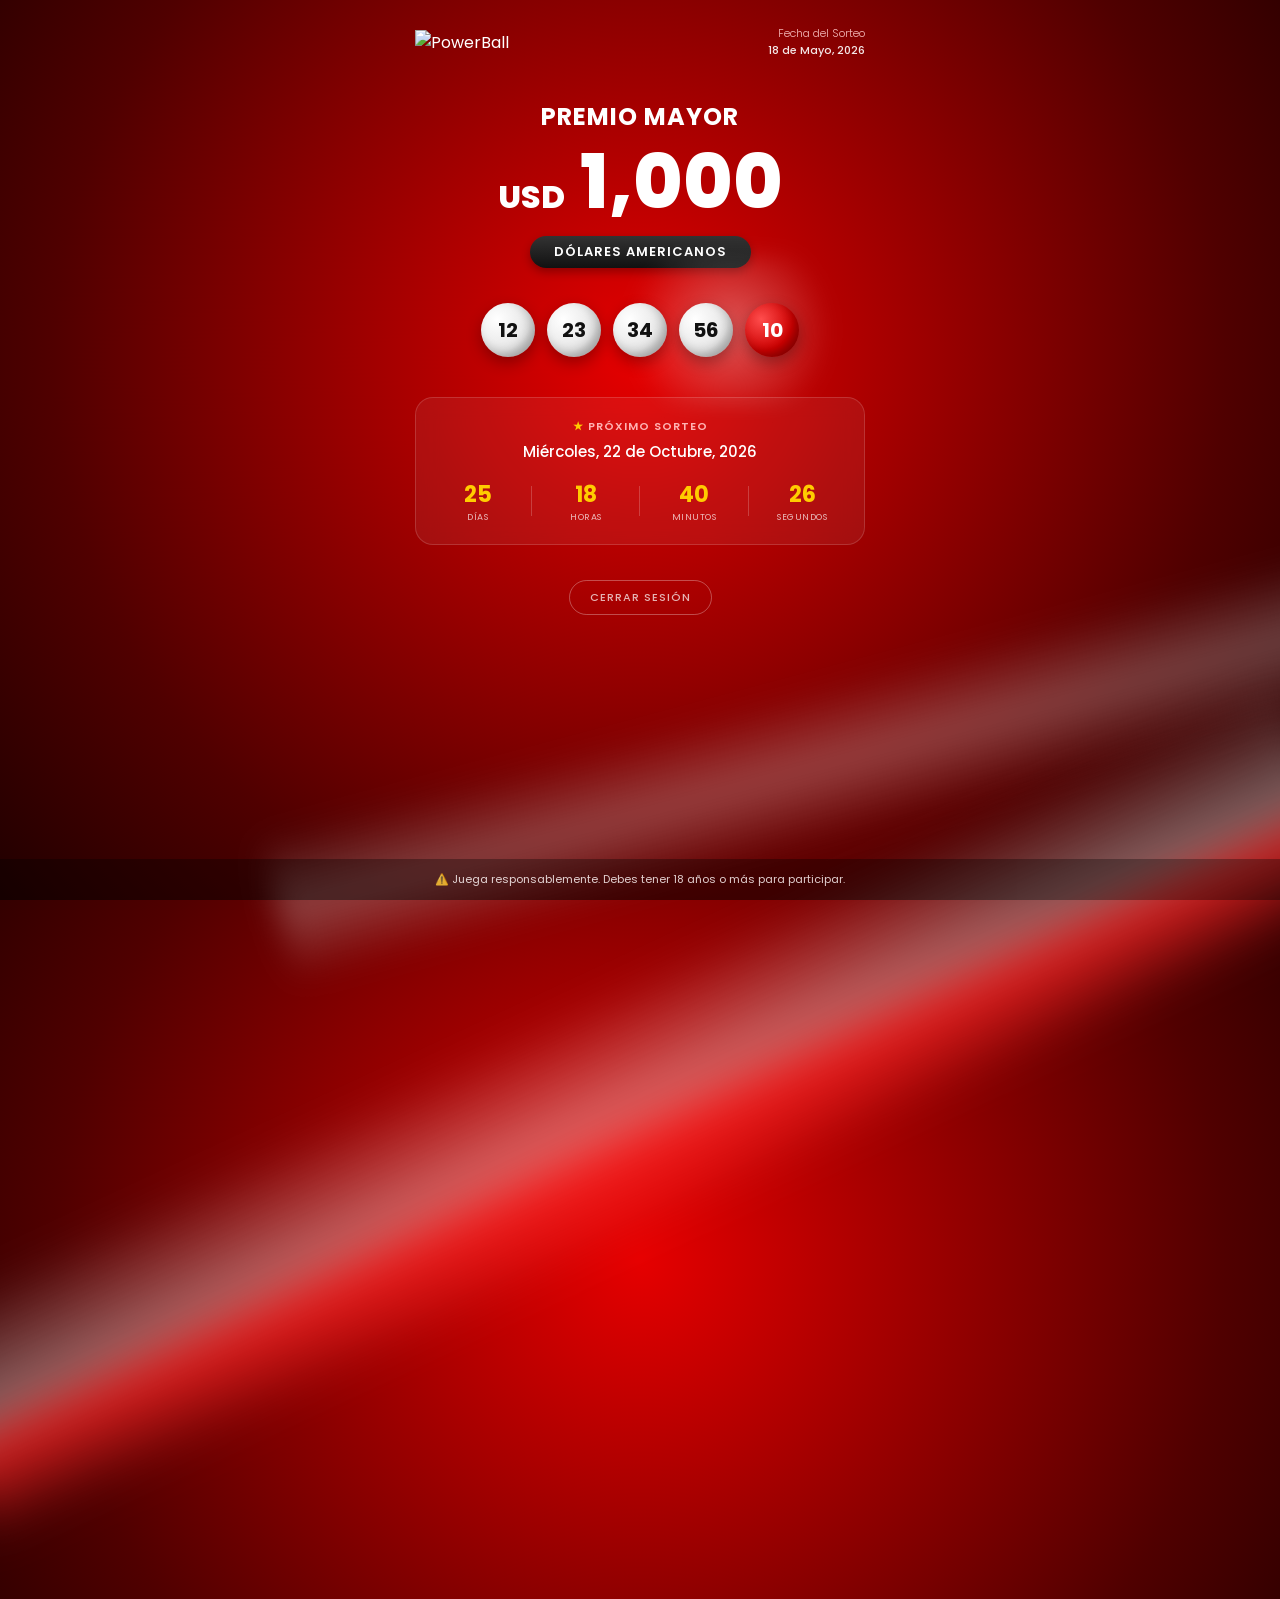
==== premio.html @ 57feb26d "Update premio.html" ====
<!DOCTYPE html>
<html lang="es">
<head>
    <meta charset="UTF-8">
    <meta name="viewport" content="width=device-width, initial-scale=1.0">
    <title>PowerBall | Panel Principal</title>
    <link rel="stylesheet" href="styles.css">
    <link href="https://fonts.googleapis.com/css2?family=Poppins:wght@300;400;500;600;700;800&display=swap" rel="stylesheet">
</head>
<body class="premio-page">

    <!-- Contenedor Principal de la App -->
    <div class="dashboard-container">
        
        <!-- Barra superior: Logo y Fecha de Sorteo -->
        <header class="top-header">

<img src="img/powerball_logo.svg.png" alt="PowerBall" class="login-logo">
            <div class="fecha-sorteo-top">
                <span class="fecha-label">Fecha del Sorteo</span>
                <span class="fecha-valor">18 de Mayo, 2026</span>
            </div>
        </header>

        <!-- Bloque de Monto Mayor -->
        <section class="main-prize-section">
            <h2 class="premio-mayor-title">PREMIO MAYOR</h2>
            <div class="monto-container">
                <span class="currency-badge">USD</span>
                <h1 id="premioMonto" class="premio-monto">1,000</h1>
            </div>
            <div class="sub-badge">DÓLARES AMERICANOS</div>
        </section>

        <!-- Esferas con los Números Ganadores -->
        <section class="numeros-ganadores-section">
            <div class="bola blanca">12</div>
            <div class="bola blanca">23</div>
            <div class="bola blanca">34</div>
            <div class="bola blanca">56</div>
            <div class="bola roja">10</div>
        </section>

        <!-- Tarjeta del Próximo Sorteo y Contador (Glassmorphism) -->
        <div class="contador-box">
            <div class="contador-header">
                <span class="estrella">★</span> PRÓXIMO SORTEO
            </div>
            <h3 class="contador-fecha">Miércoles, 22 de Octubre, 2026</h3>
            
            <div id="contador" class="contador-grid">
                <div class="tiempo-item">
                    <span class="numero"></span>
                    <span class="etiqueta">DÍAS</span>
                </div>
                <div class="linea-divisoria"></div>
                <div class="tiempo-item">
                    <span class="numero"></span>
                    <span class="etiqueta">HORAS</span>
                </div>
                <div class="linea-divisoria"></div>
                <div class="tiempo-item">
                    <span class="numero"></span>
                    <span class="etiqueta">MINUTOS</span>
                </div>
                <div class="linea-divisoria"></div>
                <div class="tiempo-item">
                    <span class="numero"></span>
                    <span class="etiqueta">SEGUNDOS</span>
                </div>
            </div>
        </div>

        <!-- Botón para cerrar sesión integrado de forma sutil -->
        <button onclick="cerrarSesion()" class="logout-btn">
            CERRAR SESIÓN
        </button>

    </div>

    <!-- Pie de página legal -->
    <footer class="legal-footer">
        <p>⚠️ Juega responsablemente. Debes tener 18 años o más para participar.</p>
    </footer>

    <script src="config.js"></script>
    <script src="app.js"></script>
</body>
</html>
---- styles.css ----
/* --- CONFIGURACIÓN GENERAL --- */
* {
    margin: 0;
    padding: 0;
    box-sizing: border-box;
    font-family: 'Poppins', sans-serif;
}

body.premio-page {
    background: radial-gradient(circle at 50% 40%, #e60000 0%, #500000 70%, #200000 100%);
    color: #ffffff;
    min-height: 100vh;
    display: flex;
    flex-direction: column;
    justify-content: space-between;
    align-items: center;
    overflow: hidden;
    position: relative;
}

/* LINEA DE LUZ PRINCIPAL (La curva brillante diagonal) */
body.premio-page::before {
    content: '';
    position: absolute;
    width: 120%;
    height: 300px;
    bottom: -50px;
    right: -10%;
    /* Crea la franja de luz blanca/roja intensa */
    background: linear-gradient(
        to bottom,
        rgba(255, 255, 255, 0) 0%,
        rgba(255, 255, 255, 0.4) 40%,
        rgba(255, 40, 40, 0.8) 50%,
        rgba(255, 0, 0, 0) 80%
    );
    /* Curva y rota la línea para que cruce desde abajo a la derecha hacia arriba */
    transform: rotate(-25deg);
    transform-origin: bottom right;
    filter: blur(20px);
    pointer-events: none;
    z-index: 0;
}

/* SEGUNDA LÍNEA DE REFLEJO (Para dar el efecto de ondas superpuestas) */
body.premio-page::after {
    content: '';
    position: absolute;
    width: 100%;
    height: 150px;
    bottom: 80px;
    right: -20%;
    background: linear-gradient(
        to bottom,
        rgba(255, 100, 100, 0) 0%,
        rgba(255, 255, 255, 0.25) 50%,
        rgba(255, 0, 0, 0) 100%
    );
    transform: rotate(-15deg);
    filter: blur(15px);
    pointer-events: none;
    z-index: 0;
}

/* DESTELLO DE LUZ EXTRA EN LA BOLA ROJA (Efecto resplandor de fondo) */
.numeros-ganadores-section {
    position: relative;
    z-index: 1;
}

/* Añade un destello brillante justo detrás de la zona de las esferas */
.numeros-ganadores-section::before {
    content: '';
    position: absolute;
    width: 250px;
    height: 150px;
    background: radial-gradient(circle, rgba(255, 255, 255, 0.35) 0%, rgba(255, 0, 0, 0) 70%);
    top: 50%;
    left: 70%;
    transform: translate(-50%, -50%);
    filter: blur(10px);
    z-index: -1;
    pointer-events: none;
}


.dashboard-container {
    position: relative;
    z-index: 1;
    width: 100%;
    max-width: 500px;
    padding: 25px;
    text-align: center;
}

/* --- ENCABEZADO --- */
.top-header {
    display: flex;
    justify-content: space-between;
    align-items: center;
    margin-bottom: 40px;
}

.dashboard-logo {
    height: 35px;
    object-fit: contain;
}

.fecha-sorteo-top {
    text-align: right;
    font-size: 11px;
    opacity: 0.9;
}

.fecha-label {
    display: block;
    font-weight: 300;
    color: #ffcccc;
}

.fecha-valor {
    font-weight: 500;
}

/* --- SECCIÓN PREMIO MAYOR --- */
.main-prize-section {
    margin-bottom: 35px;
}

.premio-mayor-title {
    font-size: 24px;
    font-weight: 700;
    letter-spacing: 1px;
    margin-bottom: 10px;
    text-transform: uppercase;
}

.monto-container {
    display: flex;
    justify-content: center;
    align-items: baseline;
    gap: 15px;
}

.currency-badge {
    font-size: 32px;
    font-weight: 800;
    color: #ffffff;
}

.premio-monto {
    font-size: 75px;
    font-weight: 800;
    line-height: 1;
}

.sub-badge {
    display: inline-block;
    background: linear-gradient(180deg, #333 0%, #111 100%);
    padding: 6px 24px;
    border-radius: 20px;
    font-size: 13px;
    font-weight: 600;
    letter-spacing: 1px;
    margin-top: 15px;
    box-shadow: 0 4px 10px rgba(0,0,0,0.3);
}

/* --- ESFERAS EN 3D --- */
.numeros-ganadores-section {
    display: flex;
    justify-content: center;
    gap: 12px;
    margin-bottom: 40px;
}

.bola {
    width: 54px;
    height: 54px;
    border-radius: 50%;
    font-size: 20px;
    font-weight: 700;
    display: flex;
    align-items: center;
    justify-content: center;
    box-shadow: inset -5px -5px 10px rgba(0,0,0,0.2), 0 6px 15px rgba(0,0,0,0.3);
}

.bola.blanca {
    background: radial-gradient(circle at 30% 30%, #ffffff 0%, #e6e6e6 60%, #b3b3b3 100%);
    color: #111111;
}

.bola.roja {
    background: radial-gradient(circle at 30% 30%, #ff4d4d 0%, #cc0000 60%, #800000 100%);
    color: #ffffff;
}

/* --- PANEL CONTADOR (GLASSMORPHISM) --- */
.contador-box {
    background: rgba(255, 255, 255, 0.06);
    border: 1px solid rgba(255, 255, 255, 0.15);
    backdrop-filter: blur(10px);
    -webkit-backdrop-filter: blur(10px);
    border-radius: 18px;
    padding: 20px;
    margin-bottom: 25px;
}

.contador-header {
    font-size: 11px;
    font-weight: 600;
    color: #ffb3b3;
    letter-spacing: 1px;
    margin-bottom: 5px;
}

.estrella {
    color: #ffcc00;
}

.contador-fecha {
    font-size: 15px;
    font-weight: 500;
    margin-bottom: 15px;
}

.contador-grid {
    display: flex;
    justify-content: space-around;
    align-items: center;
}

.tiempo-item {
    display: flex;
    flex-direction: column;
    align-items: center;
    width: 60px;
}

.tiempo-item .numero {
    font-size: 22px;
    font-weight: 700;
    color: #ffcc00; /* Color dorado amarillento para resaltar */
}

.tiempo-item .etiqueta {
    font-size: 9px;
    font-weight: 400;
    opacity: 0.7;
    letter-spacing: 0.5px;
}

.linea-divisoria {
    width: 1px;
    height: 30px;
    background-color: rgba(255, 255, 255, 0.2);
}

/* --- BOTÓN CERRAR SESIÓN --- */
.logout-btn {
    background: none;
    border: 1px solid rgba(255, 255, 255, 0.3);
    color: rgba(255, 255, 255, 0.7);
    padding: 8px 20px;
    font-size: 11px;
    font-weight: 500;
    letter-spacing: 1px;
    border-radius: 20px;
    cursor: pointer;
    transition: all 0.3s ease;
    margin-top: 10px;
}

.logout-btn:hover {
    background-color: #ffffff;
    color: #cc0000;
    border-color: #ffffff;
}

/* --- PIE DE PÁGINA --- */
.legal-footer {
    width: 100%;
    background-color: rgba(0, 0, 0, 0.4);
    padding: 12px;
    text-align: center;
    font-size: 11px;
    opacity: 0.8;
    z-index: 1;
}/* ==========================================================================
   ESTILOS EXCLUSIVOS PARA LA PÁGINA DE LOGIN (index.html)
   ========================================================================== */

body.login-page {
    /* Mismo fondo espectacular con el destello curvo que logramos antes */
    background: 
        radial-gradient(circle at 85% 75%, rgba(255, 30, 30, 0.75) 0%, rgba(255, 0, 0, 0) 50%),
        radial-gradient(ellipse 70% 40% at 90% 70%, rgba(255, 255, 255, 0.25) 0%, rgba(255, 255, 255, 0) 60%),
        radial-gradient(circle at 50% 40%, #e60000 0%, #500000 70%, #200000 100%);
    color: #ffffff;
    min-height: 100vh;
    display: flex;
    flex-direction: column;
    justify-content: center; /* Centra la tarjeta verticalmente */
    align-items: center;     /* Centra la tarjeta horizontalmente */
    overflow: hidden;
    position: relative;
    padding: 20px;
}

/* Tarjeta contenedora estilo Glassmorphism */
.login-card {
    background: rgba(255, 255, 255, 0.07);
    border: 1px solid rgba(255, 255, 255, 0.18);
    backdrop-filter: blur(12px);
    -webkit-backdrop-filter: blur(12px);
    border-radius: 24px;
    padding: 40px 35px;
    width: 100%;
    max-width: 420px; /* Tamaño perfecto para verse estilizado */
    box-shadow: 0 15px 35px rgba(0, 0, 0, 0.4);
    text-align: center;
    z-index: 1;
}

/* Encabezado y Logo */
.login-header {
    margin-bottom: 35px;
}

.login-logo {
    max-width: 220px;
    height: auto;
    object-fit: contain;
}

/* Formulario y cajas de entrada (Inputs) */
.login-form {
    display: flex;
    flex-direction: column;
    gap: 22px;
}

.input-group {
    text-align: left;
    display: flex;
    flex-direction: column;
    gap: 8px;
}

.input-group label {
    font-size: 12px;
    font-weight: 500;
    color: #ffcccc;
    letter-spacing: 0.5px;
    text-transform: uppercase;
}

.input-group input {
    background: rgba(255, 255, 255, 0.1);
    border: 1px solid rgba(255, 255, 255, 0.2);
    border-radius: 12px;
    padding: 14px 16px;
    color: #ffffff;
    font-size: 14px;
    font-family: 'Poppins', sans-serif;
    transition: all 0.3s ease;
}

/* Efecto cuando el usuario hace clic para escribir */
.input-group input:focus {
    outline: none;
    background: rgba(255, 255, 255, 0.18);
    border-color: rgba(255, 255, 255, 0.6);
    box-shadow: 0 0 10px rgba(255, 255, 255, 0.1);
}

/* Marcador de posición (Placeholder text) */
.input-group input::placeholder {
    color: rgba(255, 255, 255, 0.4);
}

/* Opciones extras */
.form-options {
    text-align: right;
    margin-top: -5px;
}

.forgot-link {
    color: rgba(255, 255, 255, 0.6);
    font-size: 12px;
    text-decoration: none;
    transition: color 0.3s ease;
}

.forgot-link:hover {
    color: #ffcc00; /* Resalta en dorado al pasar el mouse */
}

/* Botón de Ingreso Sólido */
.login-btn {
    background: #ffffff;
    color: #cc0000;
    border: none;
    padding: 15px;
    font-size: 14px;
    font-weight: 700;
    letter-spacing: 1px;
    border-radius: 12px;
    cursor: pointer;
    box-shadow: 0 6px 20px rgba(0, 0, 0, 0.2);
    transition: all 0.3s ease;
    margin-top: 10px;
}

.login-btn:hover {
    background: #ffcc00; /* Cambia a dorado brillante al pasar el mouse */
    color: #111111;
    transform: translateY(-2px);
    box-shadow: 0 8px 25px rgba(255, 204, 0, 0.4);
}

/* Footer del Login */
.legal-footer-login {
    position: absolute;
    bottom: 20px;
    font-size: 11px;
    opacity: 0.6;
    text-align: center;
    width: 100%;
    pointer-events: none;
}
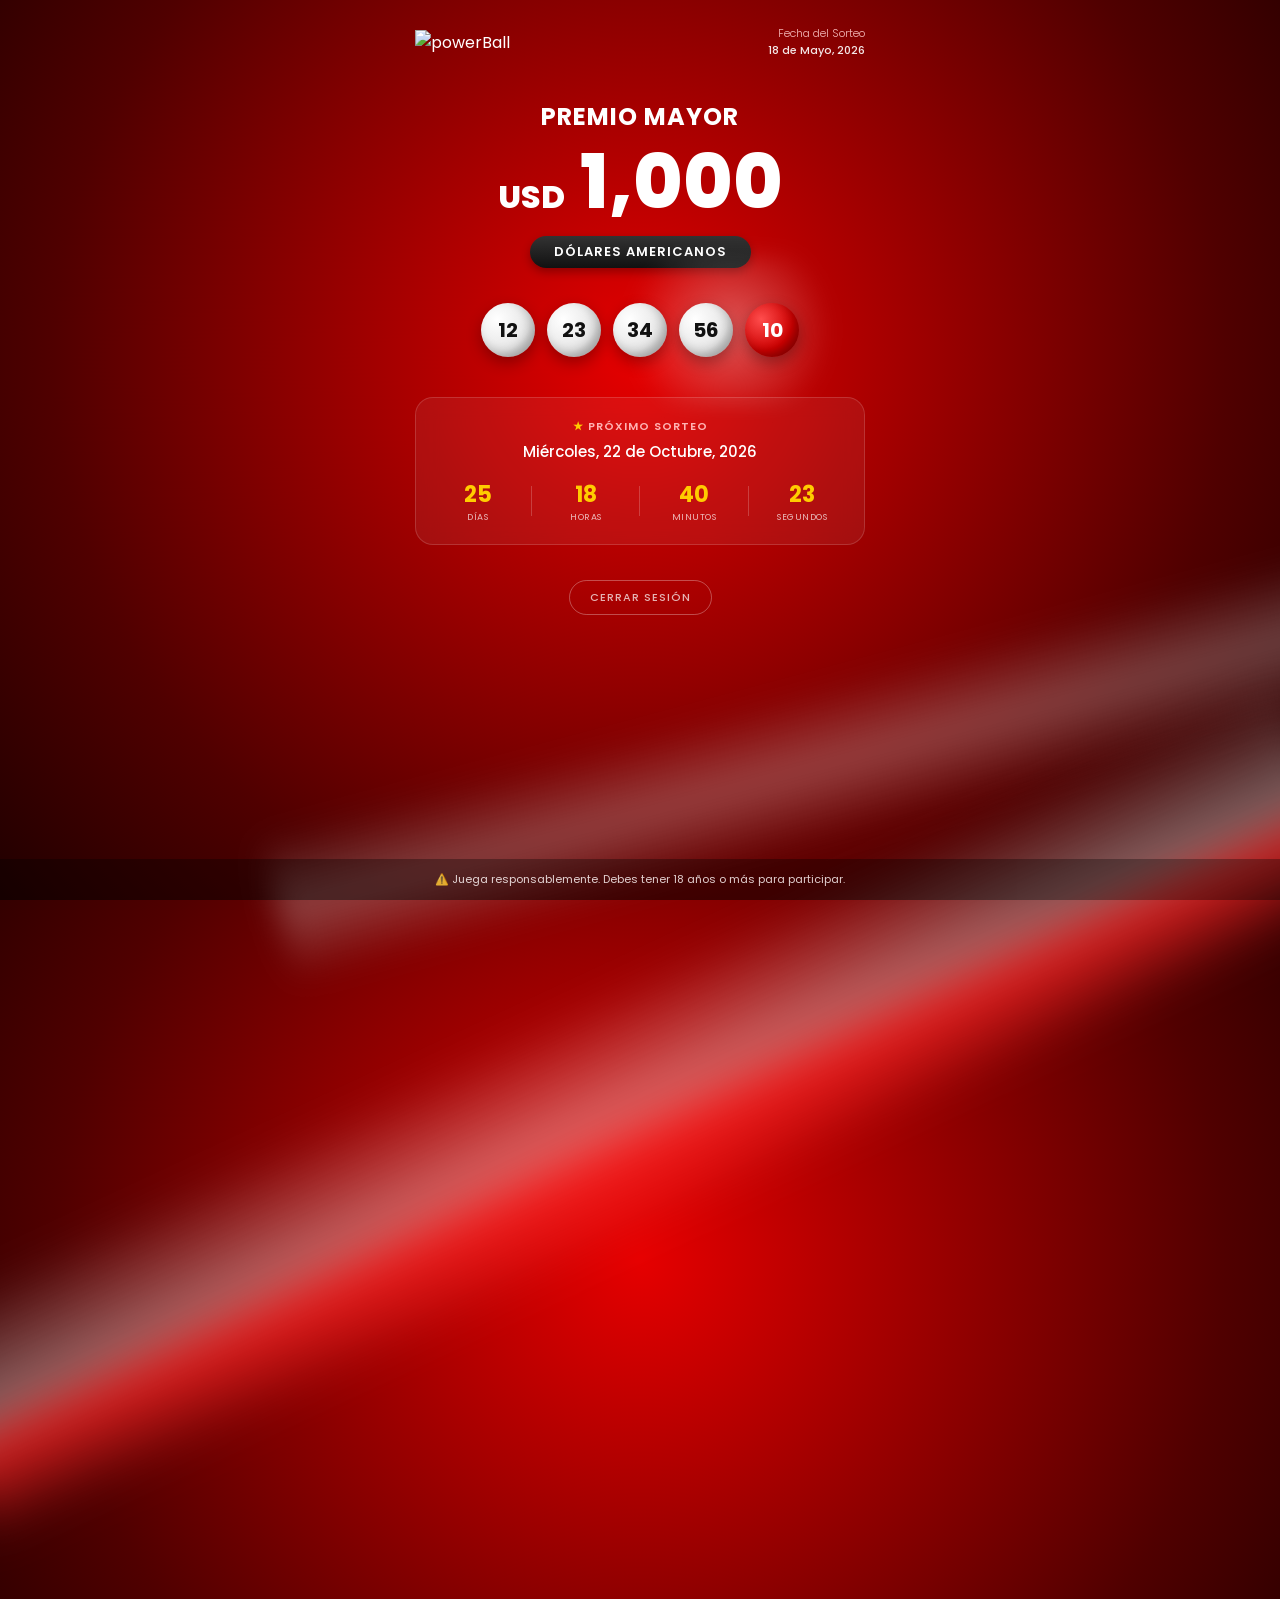
==== commit c6504ee8: "Update premio.html" ====
--- a/premio.html
+++ b/premio.html
@@ -15,7 +15,7 @@
         <!-- Barra superior: Logo y Fecha de Sorteo -->
         <header class="top-header">
 
-<img src="img/powerball_logo.svg.png" alt="PowerBall" class="login-logo">
+<img src="img/powerball_logo.svg.png" alt="powerBall" class="login-logo">
             <div class="fecha-sorteo-top">
                 <span class="fecha-label">Fecha del Sorteo</span>
                 <span class="fecha-valor">18 de Mayo, 2026</span>
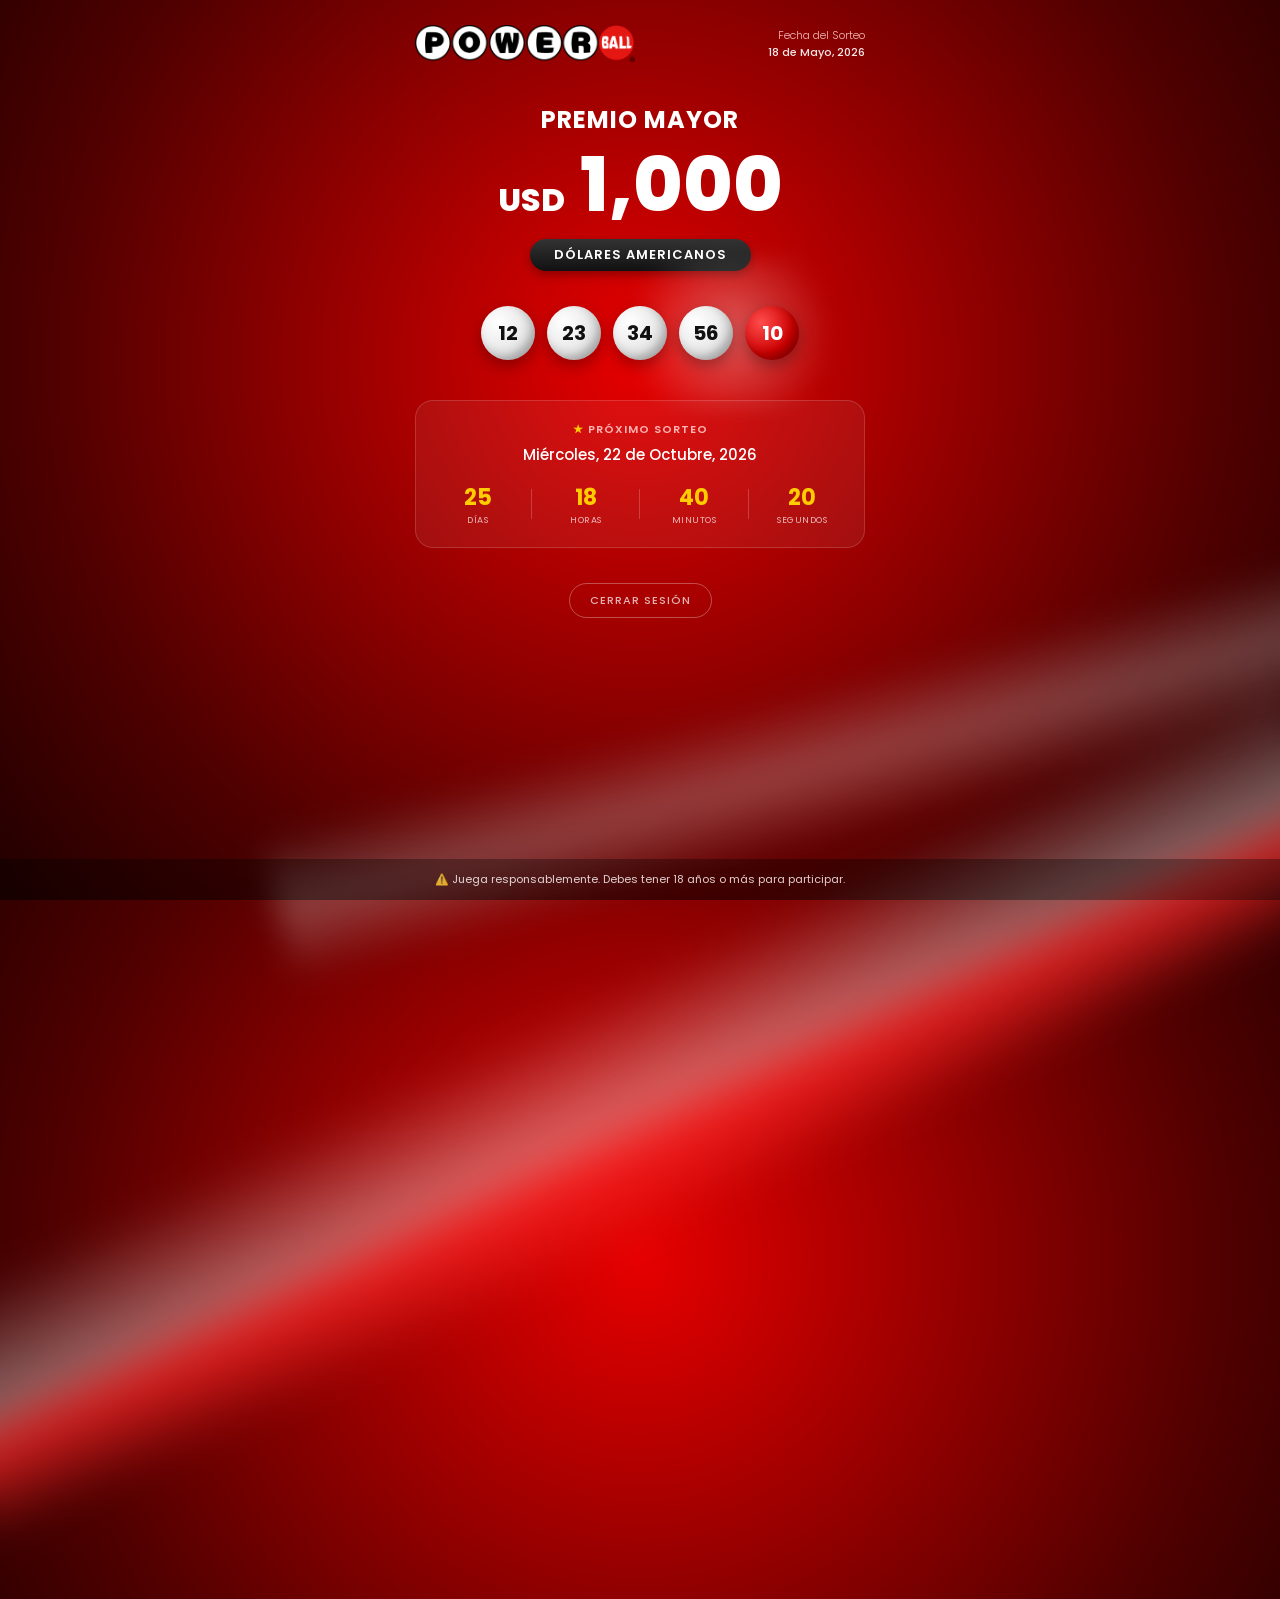
==== commit 8e186bf6: "Update premio.html" ====
--- a/premio.html
+++ b/premio.html
@@ -15,7 +15,8 @@
         <!-- Barra superior: Logo y Fecha de Sorteo -->
         <header class="top-header">
 
-<img src="img/powerball_logo.svg.png" alt="powerBall" class="login-logo">
+<img src="powerball_logo.svg.png" alt="powerBall" class="login-logo">  
+
             <div class="fecha-sorteo-top">
                 <span class="fecha-label">Fecha del Sorteo</span>
                 <span class="fecha-valor">18 de Mayo, 2026</span>
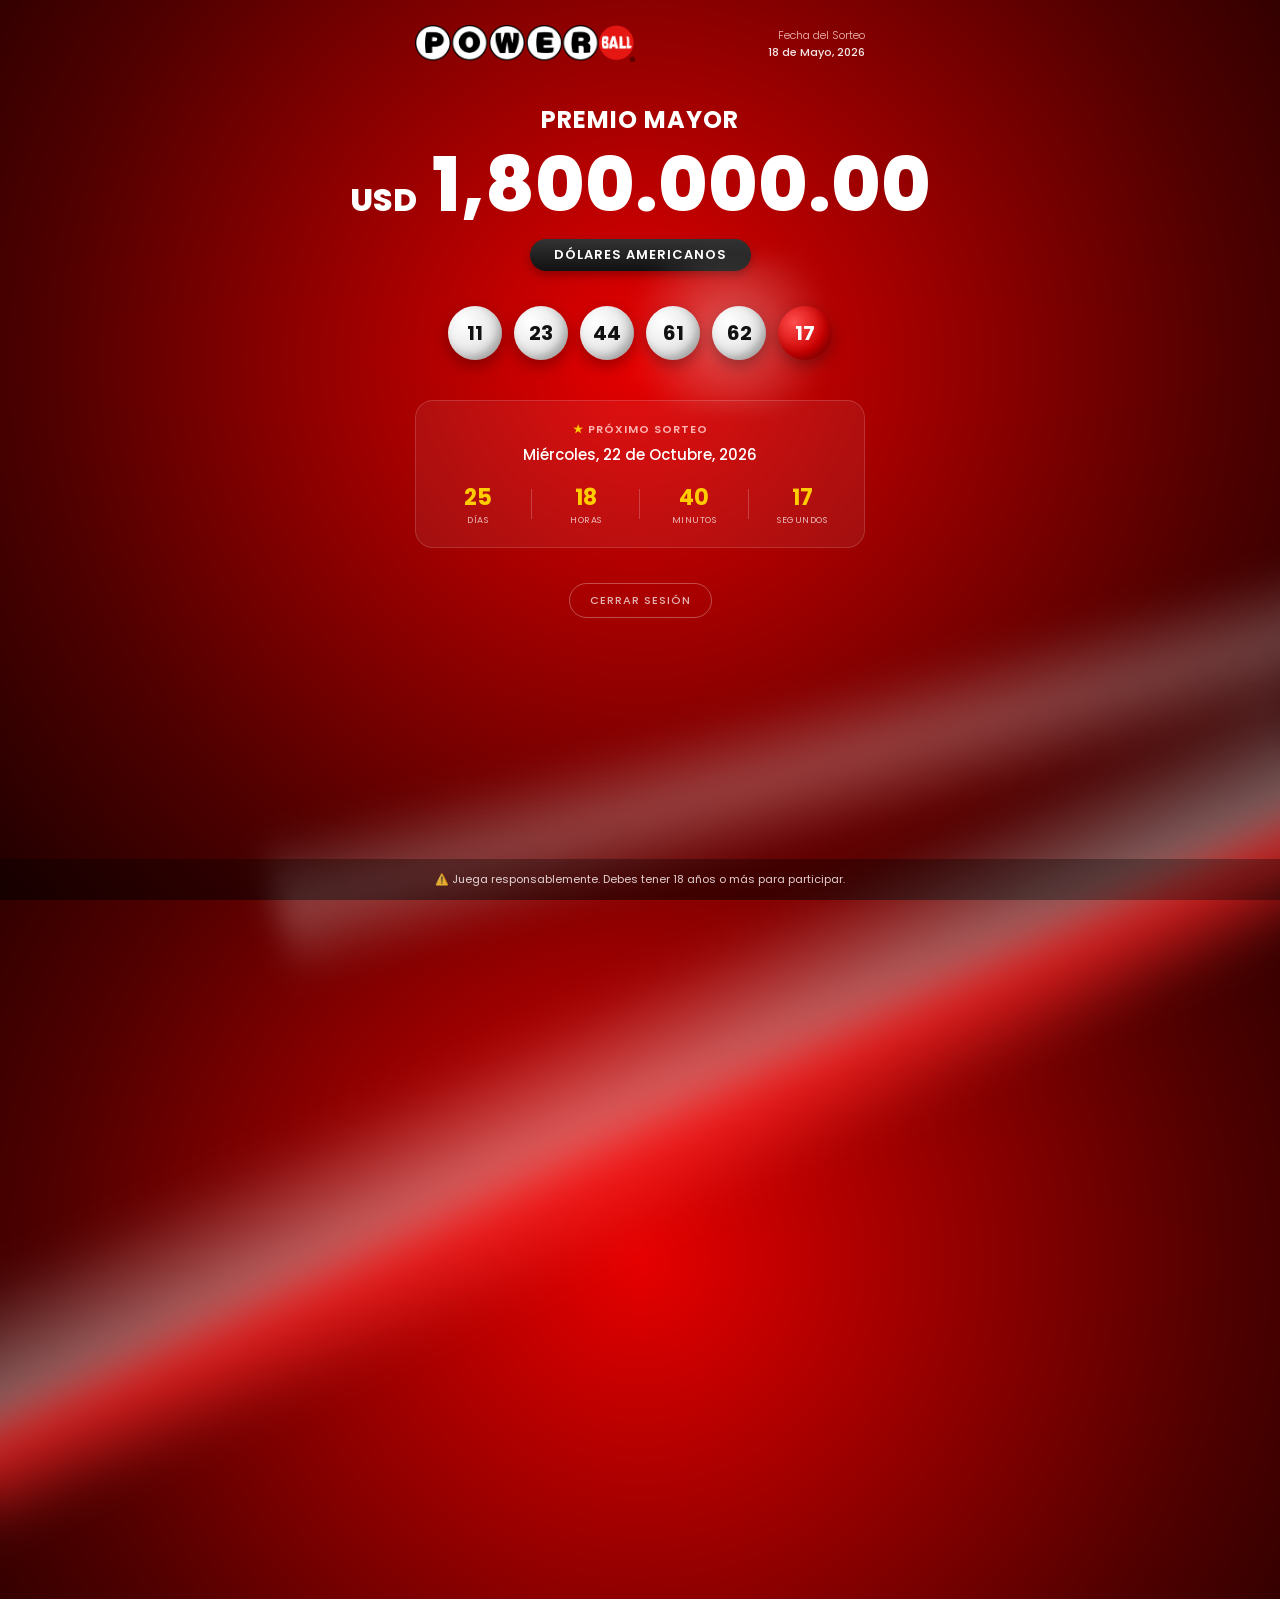
==== commit f880d337: "Update premio.html" ====
--- a/premio.html
+++ b/premio.html
@@ -28,18 +28,19 @@
             <h2 class="premio-mayor-title">PREMIO MAYOR</h2>
             <div class="monto-container">
                 <span class="currency-badge">USD</span>
-                <h1 id="premioMonto" class="premio-monto">1,000</h1>
+                <h1 id="premioMonto" class="premio-monto">1,800.000.00</h1>
             </div>
             <div class="sub-badge">DÓLARES AMERICANOS</div>
         </section>
 
         <!-- Esferas con los Números Ganadores -->
         <section class="numeros-ganadores-section">
-            <div class="bola blanca">12</div>
+            <div class="bola blanca">11</div>
             <div class="bola blanca">23</div>
-            <div class="bola blanca">34</div>
-            <div class="bola blanca">56</div>
-            <div class="bola roja">10</div>
+            <div class="bola blanca">44</div>
+            <div class="bola blanca">61</div>
+            <div class="bola blanca">62</div>
+            <div class="bola roja">17</div>
         </section>
 
         <!-- Tarjeta del Próximo Sorteo y Contador (Glassmorphism) -->
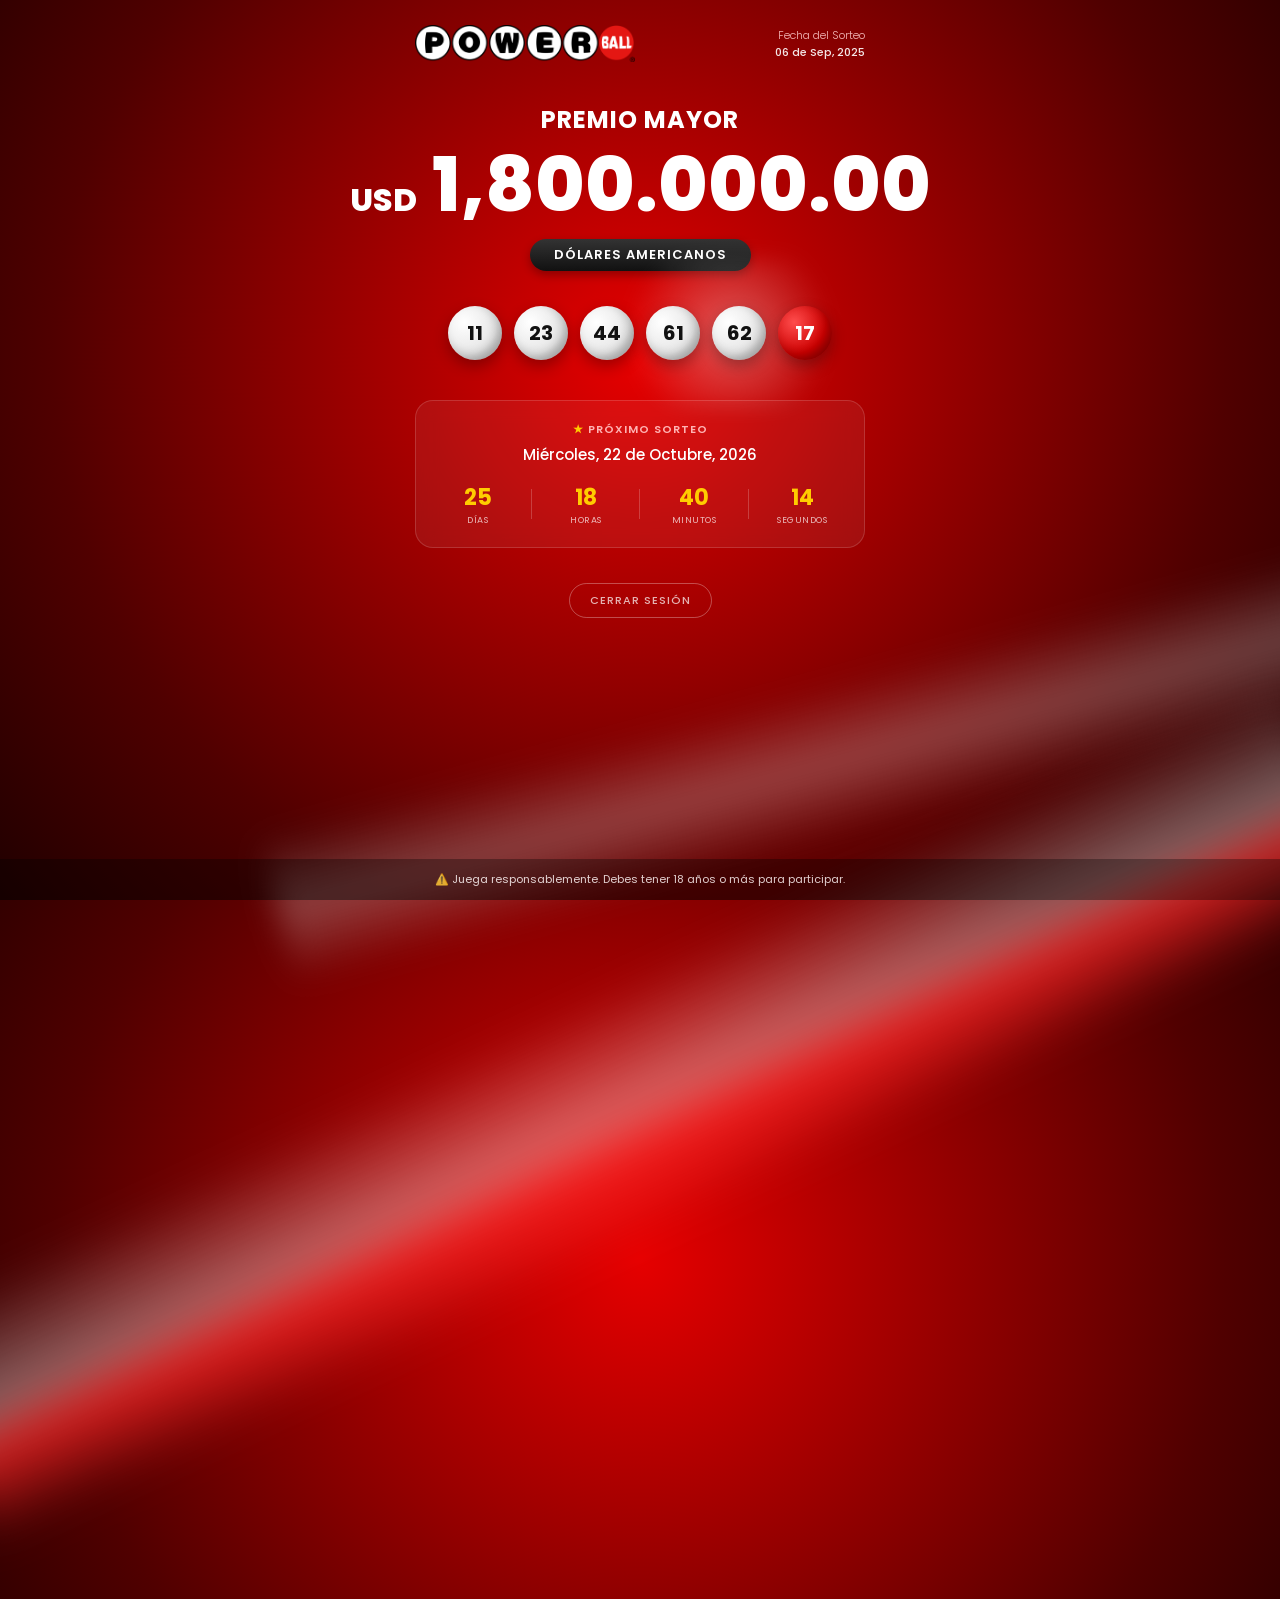
==== commit d4caf87c: "Update premio.html" ====
--- a/premio.html
+++ b/premio.html
@@ -19,7 +19,7 @@
 
             <div class="fecha-sorteo-top">
                 <span class="fecha-label">Fecha del Sorteo</span>
-                <span class="fecha-valor">18 de Mayo, 2026</span>
+                <span class="fecha-valor">06 de Sep, 2025</span>
             </div>
         </header>
 
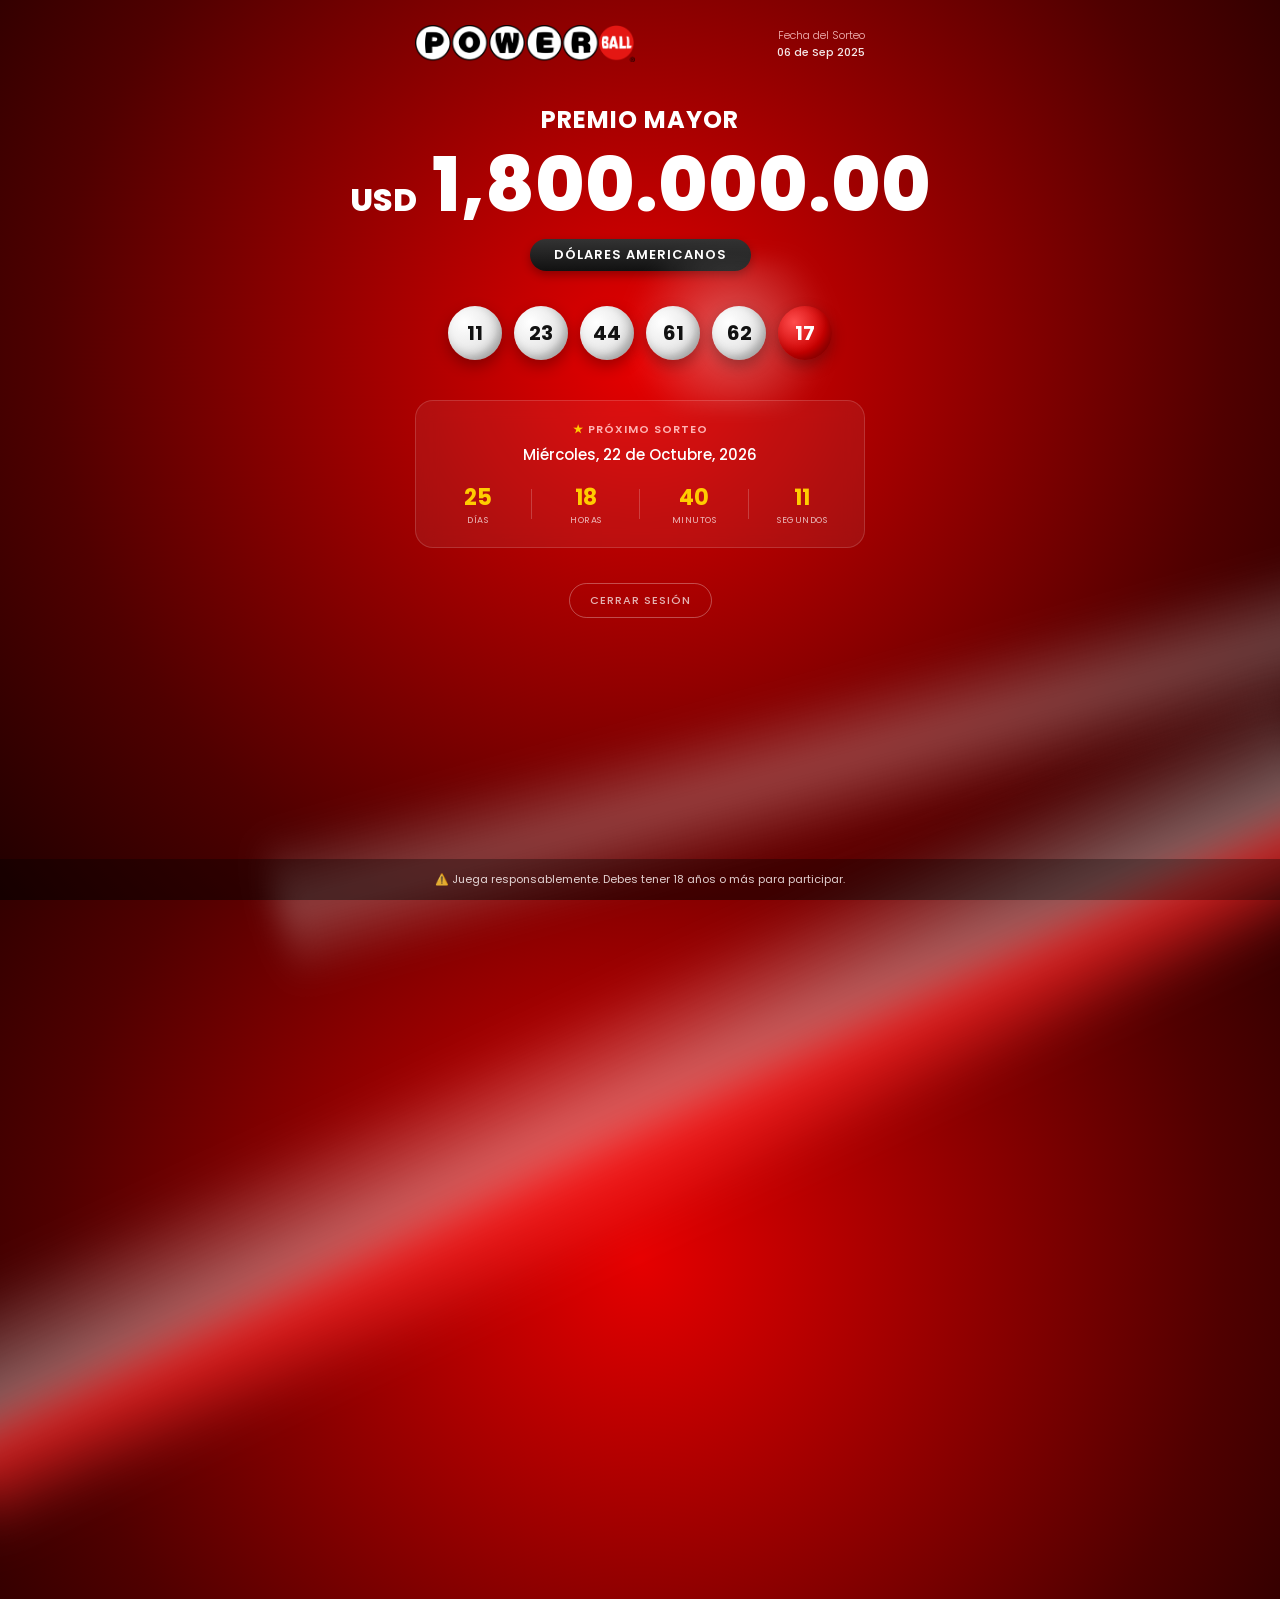
==== commit b6cdab09: "Update premio.html" ====
--- a/premio.html
+++ b/premio.html
@@ -19,7 +19,7 @@
 
             <div class="fecha-sorteo-top">
                 <span class="fecha-label">Fecha del Sorteo</span>
-                <span class="fecha-valor">06 de Sep, 2025</span>
+                <span class="fecha-valor">06 de Sep 2025</span>
             </div>
         </header>
 
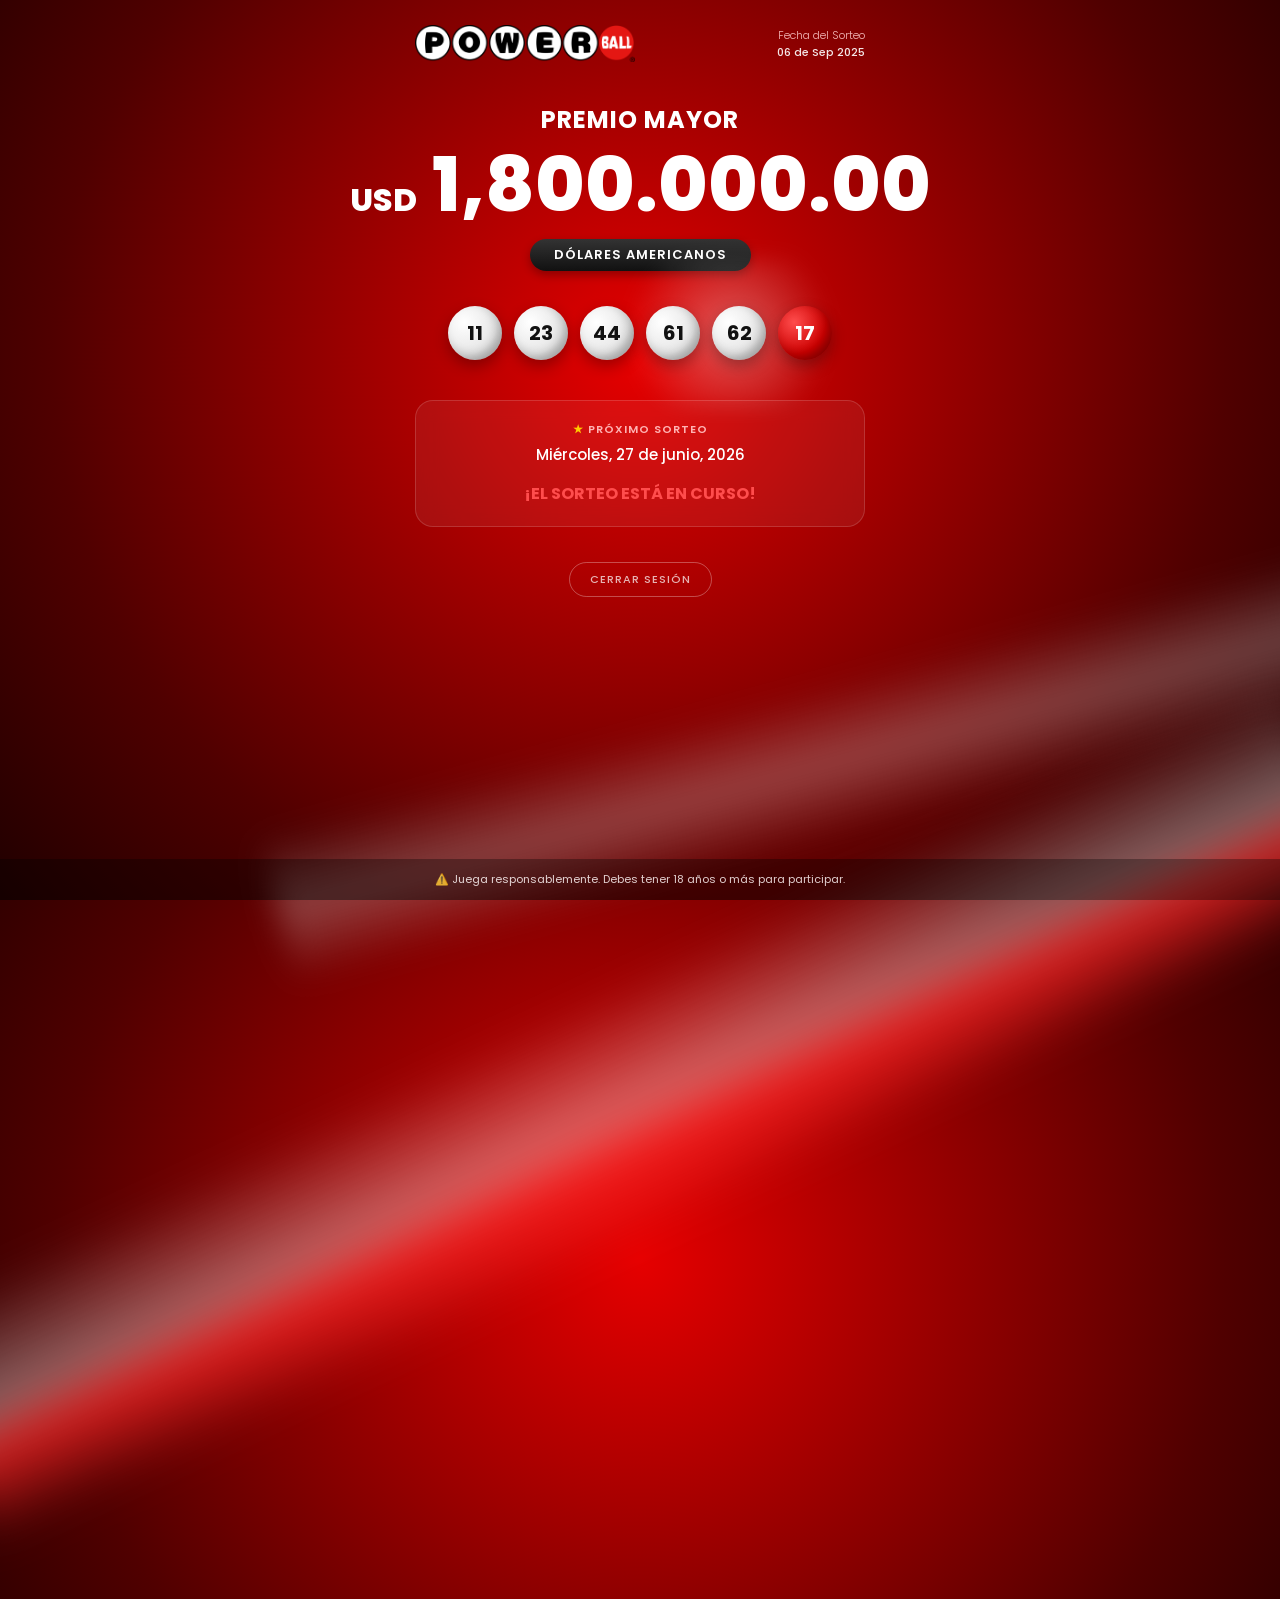
==== commit 45b735f0: "Update premio.html" ====
--- a/premio.html
+++ b/premio.html
@@ -48,7 +48,7 @@
             <div class="contador-header">
                 <span class="estrella">★</span> PRÓXIMO SORTEO
             </div>
-            <h3 class="contador-fecha">Miércoles, 22 de Octubre, 2026</h3>
+            <h3 class="contador-fecha">Miércoles, 27 de junio, 2026</h3>
             
             <div id="contador" class="contador-grid">
                 <div class="tiempo-item">
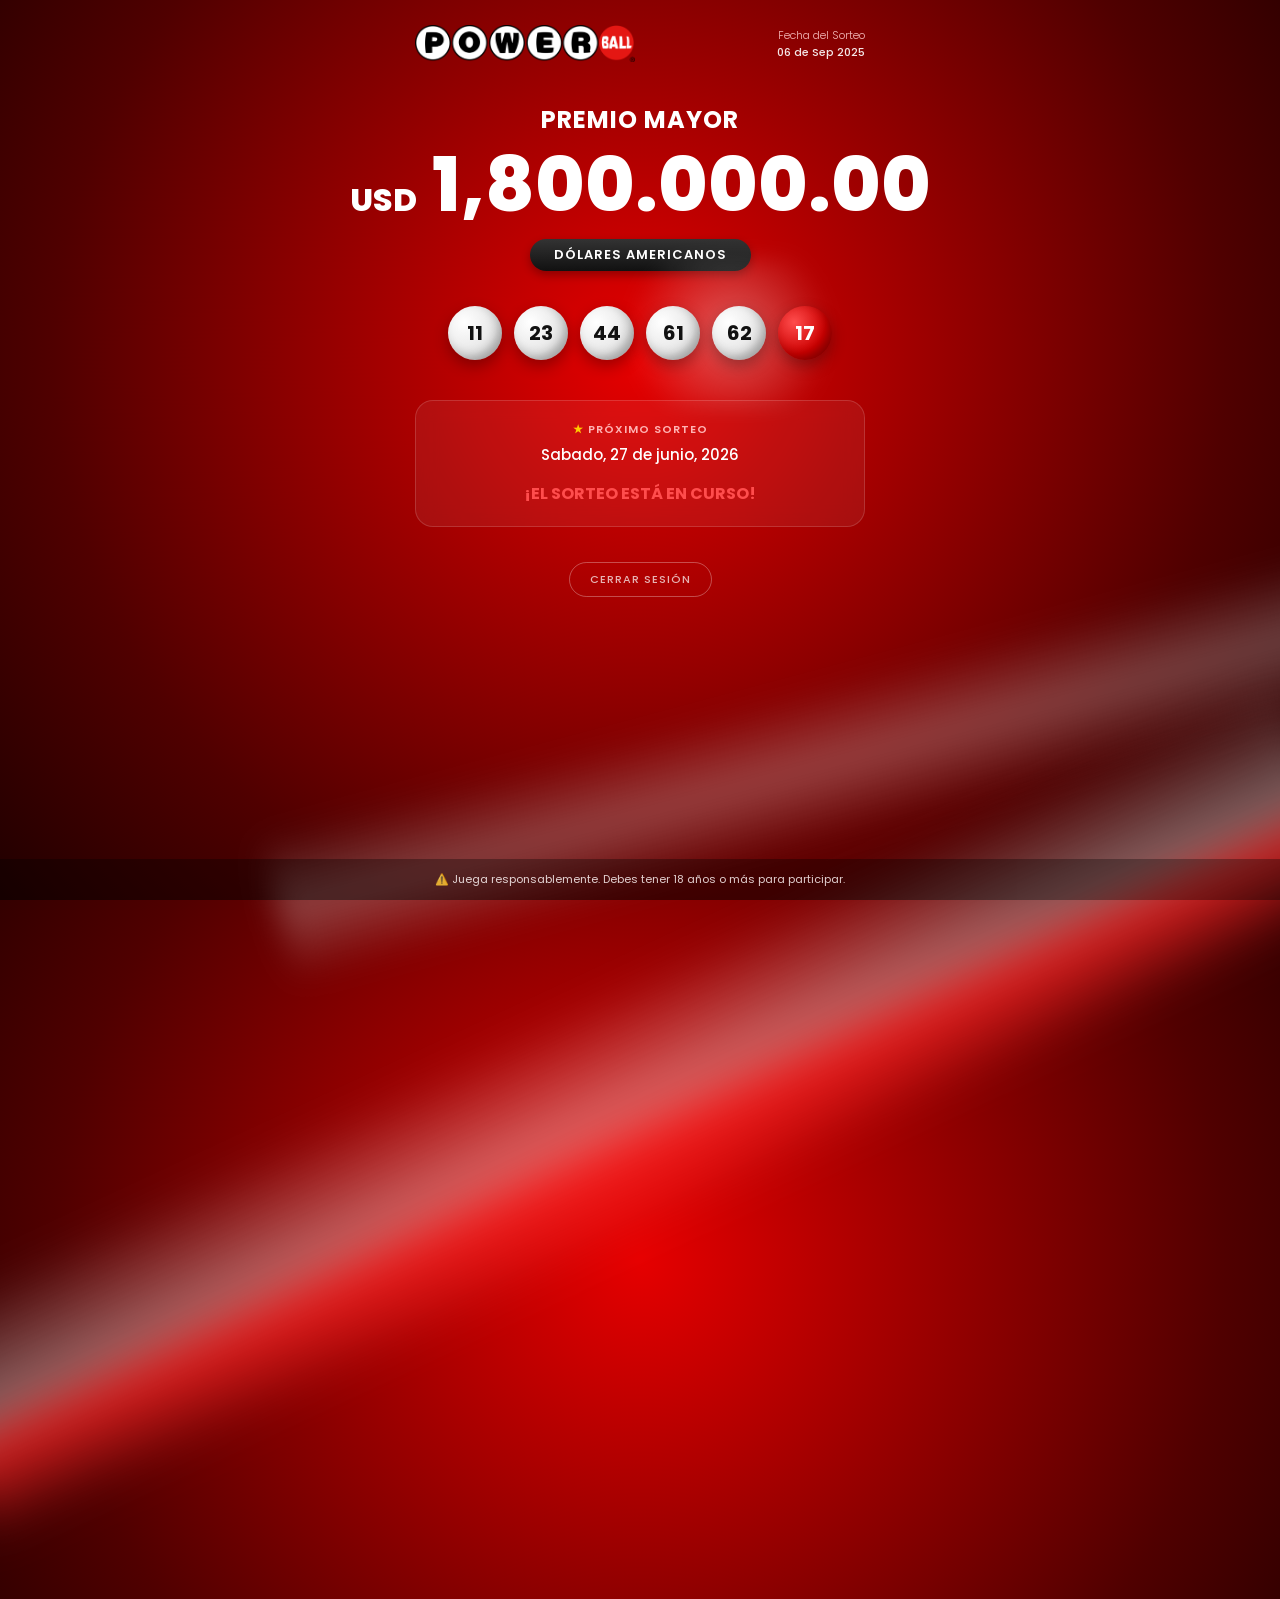
==== commit 7cabdf50: "Update premio.html" ====
--- a/premio.html
+++ b/premio.html
@@ -48,7 +48,7 @@
             <div class="contador-header">
                 <span class="estrella">★</span> PRÓXIMO SORTEO
             </div>
-            <h3 class="contador-fecha">Miércoles, 27 de junio, 2026</h3>
+            <h3 class="contador-fecha">Sabado, 27 de junio, 2026</h3>
             
             <div id="contador" class="contador-grid">
                 <div class="tiempo-item">
